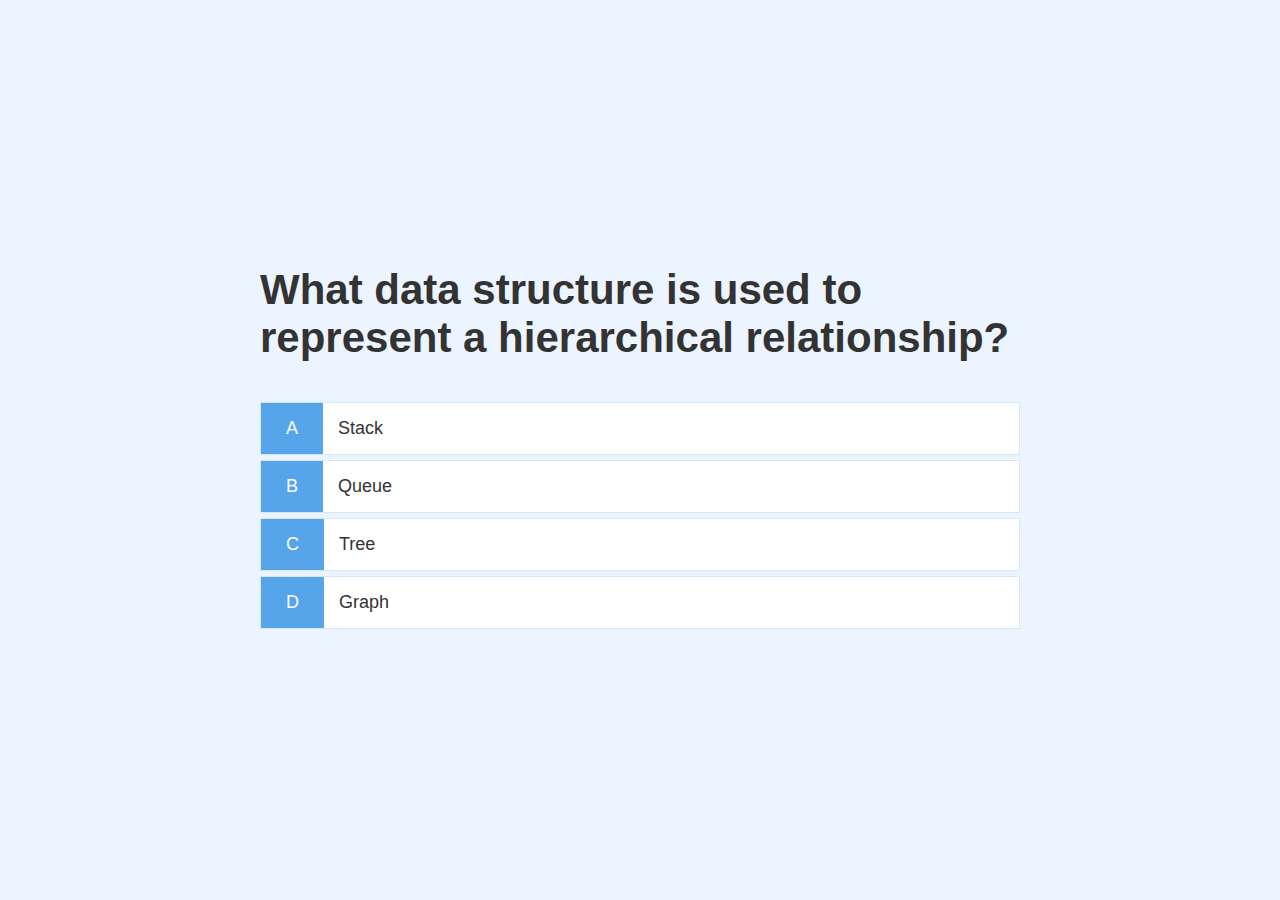
==== game.html @ 5753a449 "New quiz questions and js files" ====
<!DOCTYPE html>
<html lang="en">
<head>
    <meta charset="UTF-8">
    <meta name="viewport" content="width=device-width, initial-scale=1.0"/>
    <meta http-equiv="X-UA-Compatible" content="ie=edge"/>
    <title>Quick Quiz Play</title>
    <link rel="stylesheet" href="app.css" />
    <link rel="stylesheet" href="game.css" />
</head>
<body>
    <div class="container">
        <div id="game" class="game-container">
            <h2 id="question">What is the answer to this question?</h2>
            <div class="choice-container">
                <p class="choice-prefix">A</p>
                <p class="choice-text" data-number="1">Choice 1</p>
            </div>
            <div class="choice-container">
                <p class="choice-prefix">B</p>
                <p class="choice-text" data-number="2">Choice 2</p>
            </div>
            <div class="choice-container">
                <p class="choice-prefix">C</p>
                <p class="choice-text" data-number="3">Choice 3</p>
            </div>
            <div class="choice-container">
                <p class="choice-prefix">D</p>
                <p class="choice-text" data-number="4">Choice 4</p>
            </div>
        </div>
    </div>
    <script src="game.js"></script>
</body>
</html>
---- app.css ----
:root {
    background-color: #ecf5ff;
    font-size: 62.5%;

}

* {
    box-sizing: border-box;
    font-family: Arial, Helvetica, sans-serif;
    margin: 0;
    padding: 0;
    color: #333;
}

h1,
h2,
h3,
h4 {
margin-bottom: 1 rem;
}

h1 {
    font-size: 5.4 rem;
    color: #56a5eb;
    margin-bottom: 5rem;
}

h1 > span {
font-size: 2.4rem;
font-weight: 500px;
}

h2{
    font-size: 4.2rem;
    margin-bottom: 4rem;
    font-weight: 700px;
}


h3{
    font-size: 2.8rem;
    font-weight: 500px;
}

/*Utilities*/

.container {
    width: 100vw;
    height: 100vh;
    display: flex;
    justify-content: center;
    align-items: center;
    align-items: center;
    max-width: 80rem;
    margin: 0 auto; 
    padding: 2rem;

}


.container > * {
    width: 100%;
}

.flex-column {
    display: flex;
    flex-direction: column;
}

.flex-center {
    justify-content: center;
    align-items: center;
}

.justify-center {
    justify-content: center;
}

.text-center {
    text-align: center;
}
.hidden {
    display: none;
}

/*BUTTONS*/

.btn {
    font-size: 1.8rem;
    padding: 1rem 0;
    width: 20rem;
    text-align: center;
    border: 0.1rem solid;
    margin-bottom: 1rem;
    text-decoration: none;
    color: #56a5eb;
    background-color: white;
    justify-content: center;
}

.btn:hover{
    cursor: pointer;
    box-shadow: 0 0.4rem 1.4rem 0 rgba(86, 185, 235, 0.5);
    transform: translate(-0.1rem);
    transition: transform 150ms;
}

.btn[disabled]:hover {
cursor: not-allowed;
box-shadow: none;
transform: none;
}
---- game.css ----
.choice-container {
    display: flex;
    margin-bottom: 0.5rem;
    width: 100%;
    font-size: 1.8rem;
    border: 0.1rem solid rgb(86, 165, 235, 0.25);
    background-color: white;
    
}
.choice-container:hover{
    cursor: pointer;
    box-shadow: 0 0.4rem 1.4rem 0 rgba(86, 185, 235, 0.5);
    transform: translate(-0.1rem);
    transition: transform 150ms;

}

.choice-prefix {
padding: 1.5rem 2.5rem;
background-color: #56a5eb;
color: white;

}

.choice-text {
    padding: 1.5rem;
    width: 100%;
}
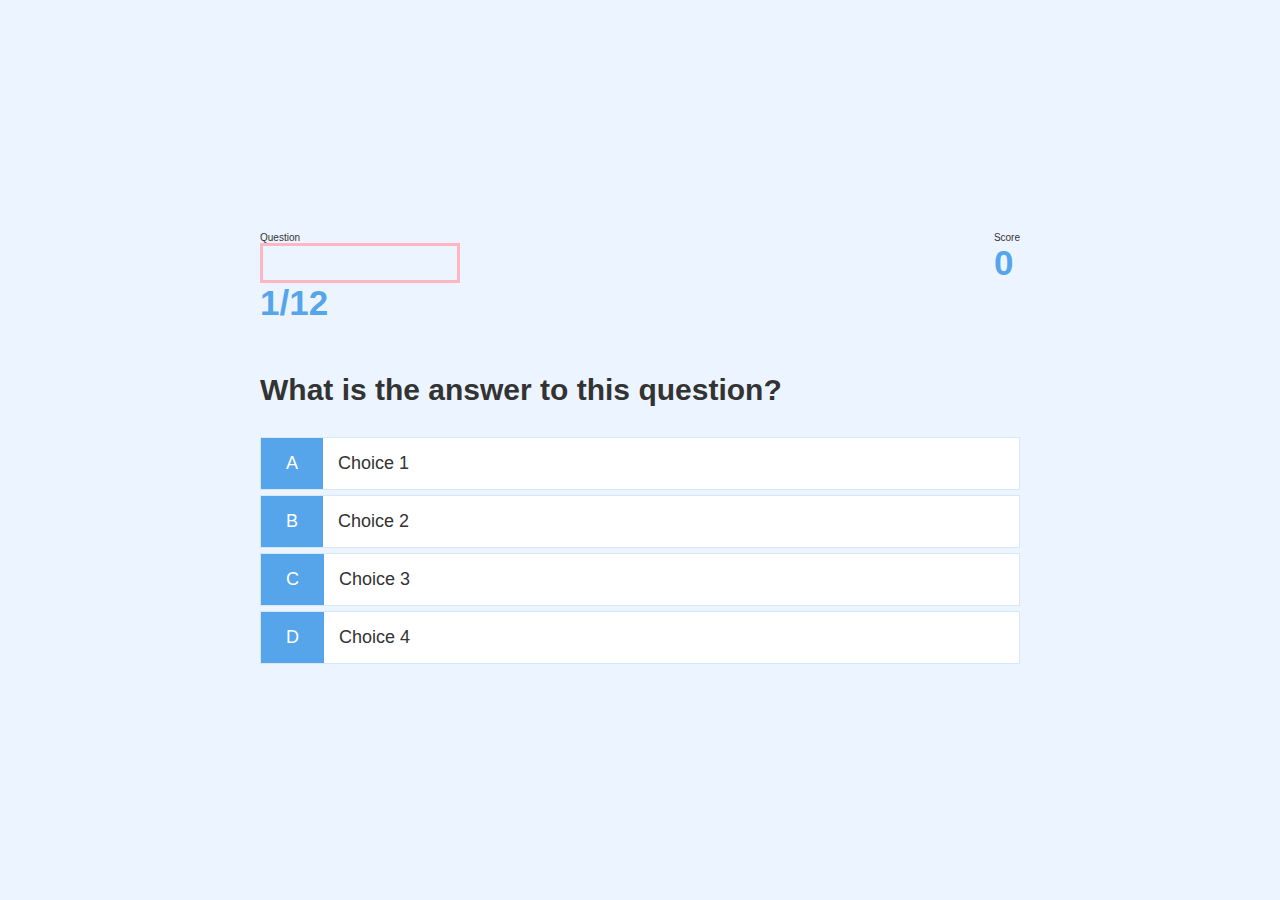
==== commit 0a516492: "new changes" ====
--- a/game.html
+++ b/game.html
@@ -2,15 +2,31 @@
 <html lang="en">
 <head>
     <meta charset="UTF-8">
-    <meta name="viewport" content="width=device-width, initial-scale=1.0"/>
-    <meta http-equiv="X-UA-Compatible" content="ie=edge"/>
+    <meta name="viewport" content="width=device-width, initial-scale=1.0">
+    <meta http-equiv="X-UA-Compatible" content="ie=edge">
     <title>Quick Quiz Play</title>
-    <link rel="stylesheet" href="app.css" />
-    <link rel="stylesheet" href="game.css" />
+    <link rel="stylesheet" href="app.css">
+    <link rel="stylesheet" href="game.css">
 </head>
 <body>
     <div class="container">
-        <div id="game" class="game-container">
+        <div id="game" class="justify-center flex-column">
+            <div id="hud">
+                <div id="hud-question">
+                    <p class="hud-prefix">Question</p>
+                    <div id="progressBar">
+                        <div class="progress-bar-full">
+
+                        </div>
+                    </div>
+                    <h1 class="hud-main-text" id="questionCounter">1/12</h1>
+                </div>
+                <div id="hud-score">
+                    <p class="hud-prefix">Score</p>
+                    <h1 class="hud-main-text" id="score">0</h1>
+                </div>
+            </div>
+
             <h2 id="question">What is the answer to this question?</h2>
             <div class="choice-container">
                 <p class="choice-prefix">A</p>
@@ -32,4 +48,4 @@
     </div>
     <script src="game.js"></script>
 </body>
-</html>
+</html>--- a/game.css
+++ b/game.css
@@ -25,4 +25,39 @@
 .choice-text {
     padding: 1.5rem;
     width: 100%;
+}
+
+.correct {
+    background-color: #D0FFBC;
+}
+
+.incorrect {
+    background-color: #ffb6c1;
+}
+
+/*HUD */
+#hud {
+    display: flex;
+    justify-content: space-between;
+}
+
+#question {
+    font-size: 3em; 
+    margin-bottom: 30px;
+}
+
+
+#score {
+    font-size: 3.5em; 
+}
+
+
+#questionCounter {
+    font-size: 3.5em; 
+}
+
+#progressBar {
+    width: 20rem;
+    height: 4rem;
+    border: 0.3rem solid #ffb6c1;
 }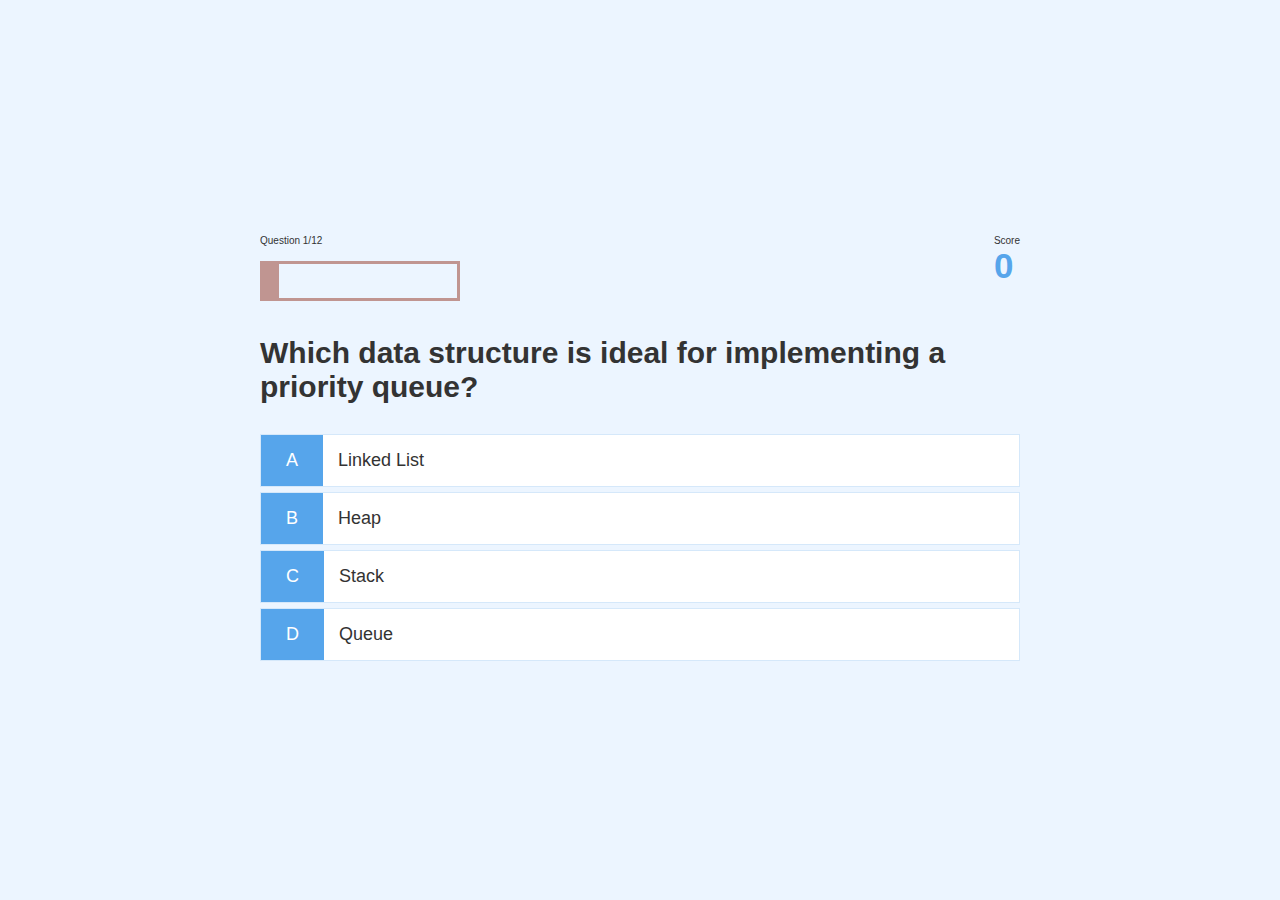
==== commit cb33e3fc: "Progress Bar Added" ====
--- a/game.html
+++ b/game.html
@@ -12,18 +12,24 @@
     <div class="container">
         <div id="game" class="justify-center flex-column">
             <div id="hud">
-                <div id="hud-question">
-                    <p class="hud-prefix">Question</p>
-                    <div id="progressBar">
-                        <div class="progress-bar-full">
+                <div id="hud-item">
+                    <p id="progressText" class="hud-prefix">
+                        Question
+                    </p>
+                  <div id="progressBar">
+                    <div id="progressBarFull">
 
-                        </div>
                     </div>
-                    <h1 class="hud-main-text" id="questionCounter">1/12</h1>
+                  </div>
+                    
                 </div>
-                <div id="hud-score">
-                    <p class="hud-prefix">Score</p>
-                    <h1 class="hud-main-text" id="score">0</h1>
+                <div id="hud-item">
+                    <p class="hud-prefix">
+                        Score
+                    </p>
+                    <h1 class="hud-main-text" id="score">
+                        0
+                    </h1>
                 </div>
             </div>
 
--- a/game.css
+++ b/game.css
@@ -59,5 +59,12 @@
 #progressBar {
     width: 20rem;
     height: 4rem;
-    border: 0.3rem solid #ffb6c1;
+    border: 0.3rem solid  #C09591;
+    margin-top: 1.5rem;
+}
+
+#progressBarFull {
+    height: 3.5rem;
+    background-color: #C09591;
+    width: 8.3%;
 }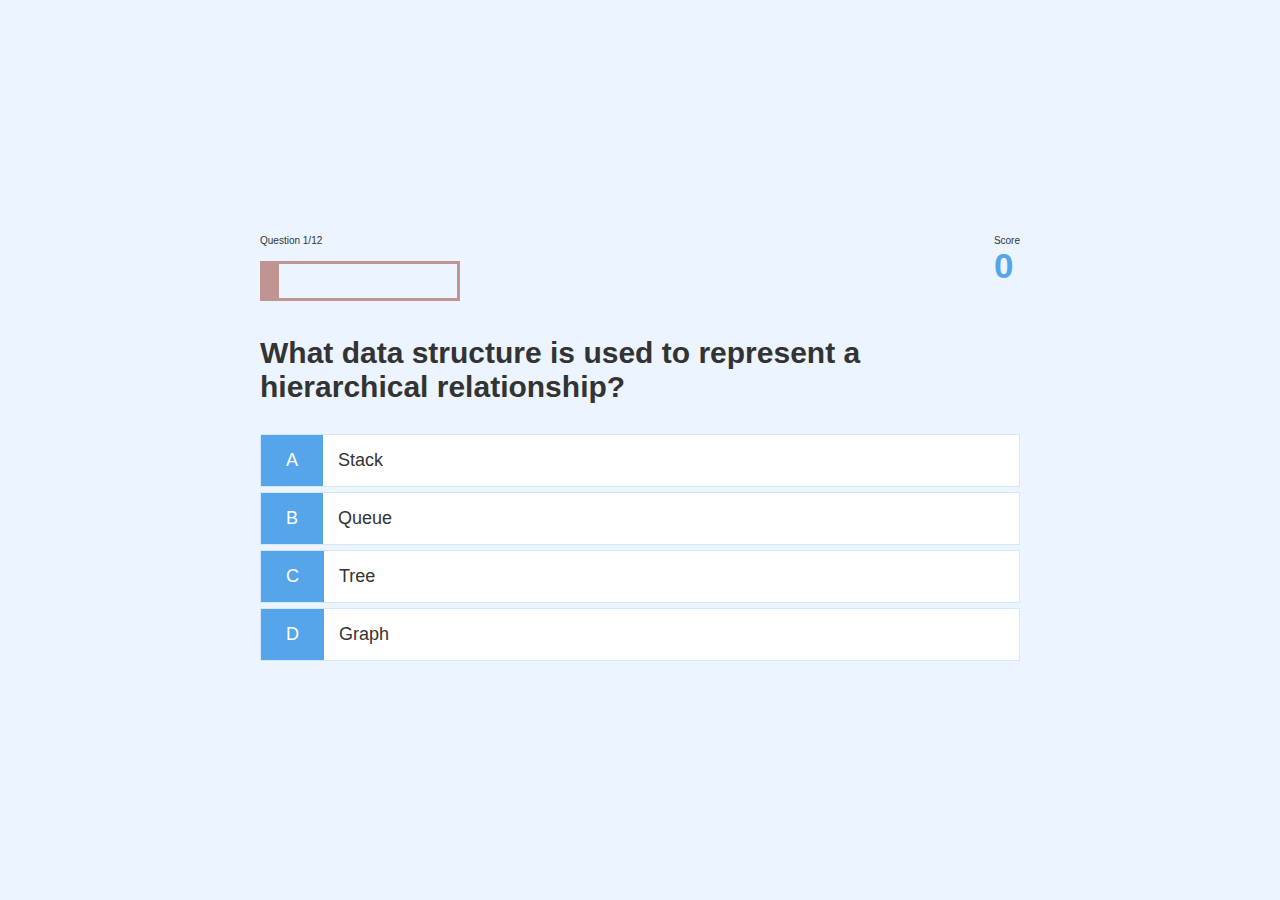
==== commit f6e14388: "final changes" ====
--- a/game.html
+++ b/game.html
@@ -10,7 +10,8 @@
 </head>
 <body>
     <div class="container">
-        <div id="game" class="justify-center flex-column">
+    <div id="loader"></div>
+        <div id="game" class="justify-center flex-column hidden">
             <div id="hud">
                 <div id="hud-item">
                     <p id="progressText" class="hud-prefix">
@@ -33,22 +34,22 @@
                 </div>
             </div>
 
-            <h2 id="question">What is the answer to this question?</h2>
+            <h2 id="question"></h2>
             <div class="choice-container">
                 <p class="choice-prefix">A</p>
-                <p class="choice-text" data-number="1">Choice 1</p>
+                <p class="choice-text" data-number="1"></p>
             </div>
             <div class="choice-container">
                 <p class="choice-prefix">B</p>
-                <p class="choice-text" data-number="2">Choice 2</p>
+                <p class="choice-text" data-number="2"></p>
             </div>
             <div class="choice-container">
                 <p class="choice-prefix">C</p>
-                <p class="choice-text" data-number="3">Choice 3</p>
+                <p class="choice-text" data-number="3"></p>
             </div>
             <div class="choice-container">
                 <p class="choice-prefix">D</p>
-                <p class="choice-text" data-number="4">Choice 4</p>
+                <p class="choice-text" data-number="4"></p>
             </div>
         </div>
     </div>
--- a/app.css
+++ b/app.css
@@ -20,7 +20,7 @@
 }
 
 h1 {
-    font-size: 5.4 rem;
+    font-size: 3.4 rem;
     color: #56a5eb;
     margin-bottom: 5rem;
 }
@@ -109,4 +109,58 @@
 cursor: not-allowed;
 box-shadow: none;
 transform: none;
-}+}
+
+form {
+    width: 100%;
+    display: flex;
+    flex-direction: column;
+    align-items: center;
+    
+}
+
+input {
+    margin-bottom: 1rem;
+    width: 20rem;
+    padding: 1.5rem;
+    font-size: 1.8rem;
+    border: none;
+    box-shadow: 0 0.01rem 1.2rem rgba(90, 156, 188, 0.3);
+}
+
+input::placeholder {
+    color: #565252;
+}
+
+#finalScore {
+    font-size: 48px;
+}
+
+
+
+#end {
+    text-align: center;
+    padding: 20px;
+    border: 2px solid #4CAF50; 
+    border-radius: 10px;
+    background-color: #f9f9f9; 
+    color: #333; 
+    font-family: Arial, sans-serif; 
+    box-shadow: 0 4px 8px rgba(0, 0, 0, 0.1); 
+}
+
+#end h1 {
+    font-size: 4rem; /* Adjust size for heading */
+    margin-bottom: 10px;
+    color: #4CAF50; /* Green text color */
+}
+
+#end h2 {
+font-size: 2.5rem;
+color: plum;
+}
+
+#end p {
+    font-size: 2.2rem; /* Adjust size for paragraph */
+}
+
--- a/game.css
+++ b/game.css
@@ -67,4 +67,23 @@
     height: 3.5rem;
     background-color: #C09591;
     width: 8.3%;
+}
+
+#loader {
+    border: 1.5rem solid white;
+    border-radius: 50%;
+    border-top: 1.6rem solid #56a5eb;
+    width: 9rem;
+    height: 9rem; 
+    animation: spin 2s linear infinite;
+}
+
+@keyframes spin {
+    0% {
+        transform: rotate(0deg);        
+    }
+    100%{
+        transform: rotate(360deg);
+
+    }
 }